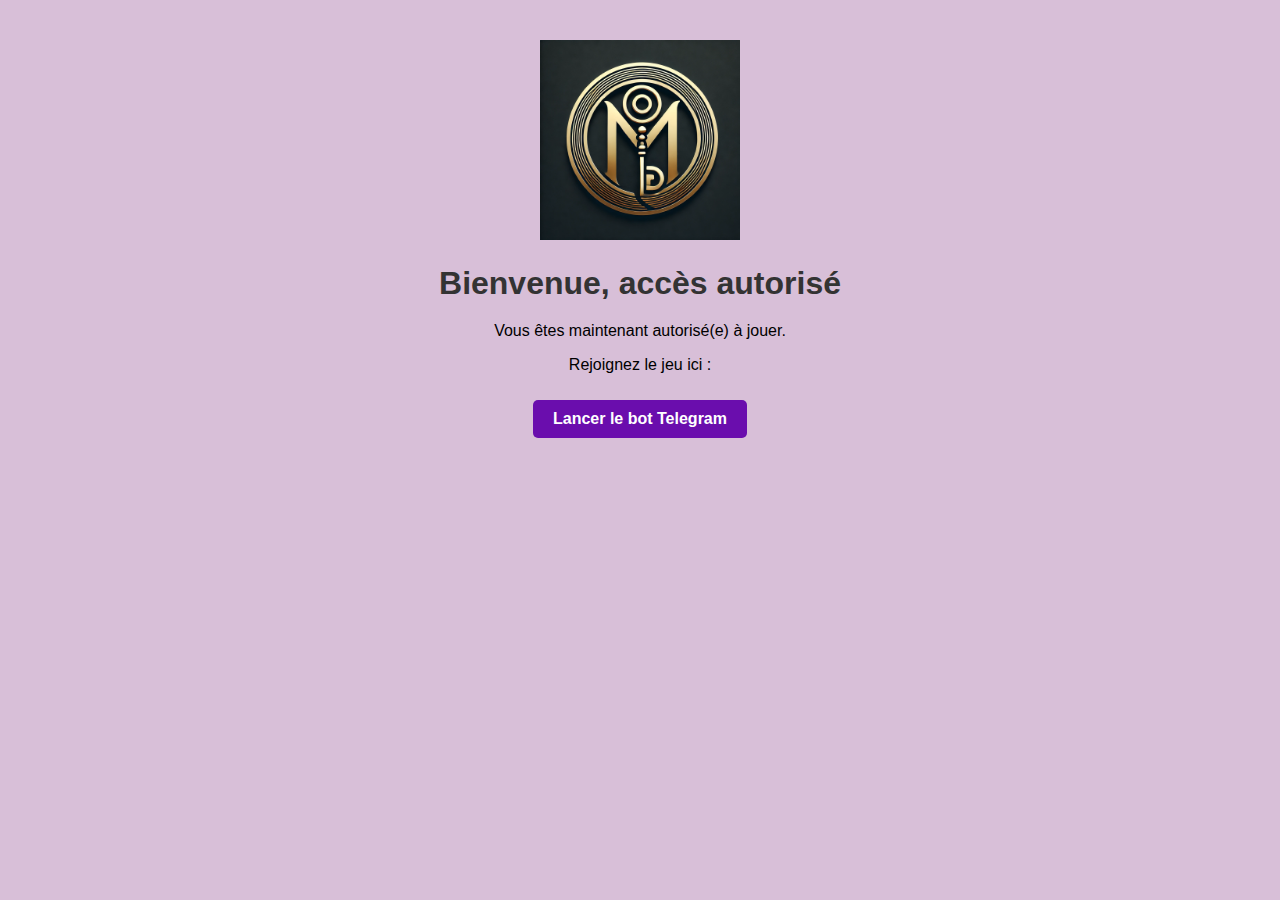
==== acces-reel.html @ 8a35f3f2 "Add files via upload" ====
<!DOCTYPE html>
<html lang="fr">
<head>
  <meta charset="UTF-8">
  <title>Accès réel au jeu</title>
  <link rel="stylesheet" href="style.css">
</head>
<body>
  <div class="header">
    <img src="images/logo-myssea.png" alt="Logo Myssea">
  </div>

  <h1>Bienvenue, accès autorisé</h1>
  <p>Vous êtes maintenant autorisé(e) à jouer.</p>
  <p>Rejoignez le jeu ici :</p>
  <p><a href="https://t.me/mysseatest_bot" target="_blank" class="button">Lancer le bot Telegram</a></p>
</body>
</html>
---- style.css ----
/* Fond général */
body {
    background-color: #D8BFD8; /* Parme doux */
    font-family: Arial, sans-serif;
    text-align: center;
    margin: 0;
    padding: 40px 20px;
}

/* En-tête et logo */
.header {
    text-align: center;
    margin-bottom: 20px;
}
.header img {
    max-width: 200px;
}

.logo-home img {
    max-width: 300px; /* Plus grand sur l'accueil */
}

/* Titres */
h1, h2 {
    color: #333;
    margin-bottom: 20px;
}

/* Navigation */
nav a {
    margin: 0 10px;
    color: #6A0DAD;
    text-decoration: none;
    font-weight: bold;
}
nav a:hover {
    text-decoration: underline;
}

/* Boutons */
.button, button {
    display: inline-block;
    background-color: #6A0DAD;
    color: white;
    padding: 10px 20px;
    text-decoration: none;
    border-radius: 5px;
    font-weight: bold;
    border: none;
    cursor: pointer;
    margin-top: 10px;
}
.button:hover, button:hover {
    background-color: #540888;
}

/* Formulaires */
form {
    max-width: 400px;
    margin: 0 auto;
    text-align: left;
}
form input, form select {
    width: 100%;
    padding: 8px;
    margin-bottom: 15px;
    border-radius: 5px;
    border: 1px solid #ccc;
}

/* Messages info/alerte */
#telegram-warning {
    background-color: #ffcccb;
    padding: 10px;
    border-radius: 5px;
    margin-bottom: 15px;
}

#verification-section {
    background-color: #e3f2fd;
    padding: 10px;
    border-radius: 5px;
    margin-top: 15px;
}
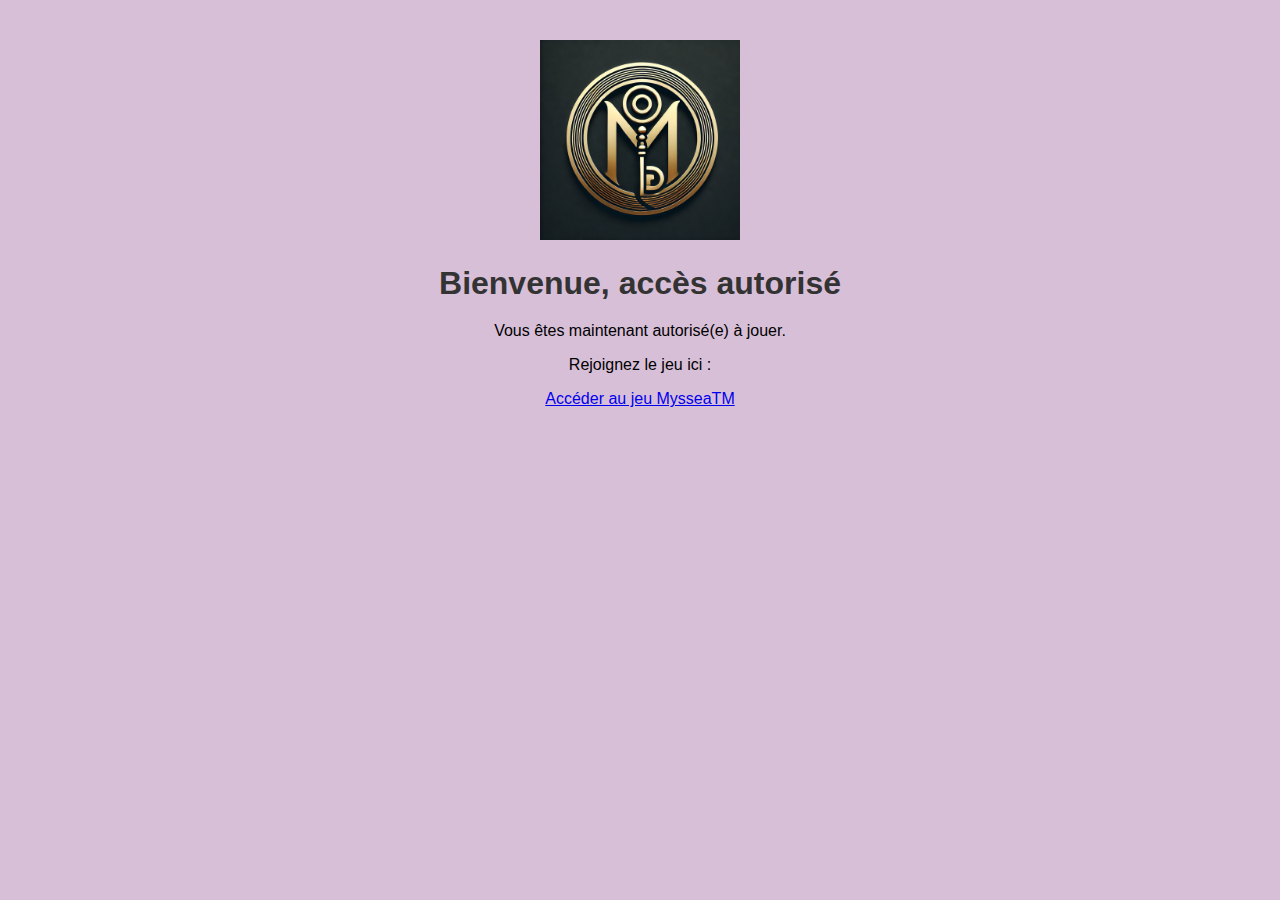
==== commit 301f62c4: "Add files via upload" ====
--- a/acces-reel.html
+++ b/acces-reel.html
@@ -13,6 +13,6 @@
   <h1>Bienvenue, accès autorisé</h1>
   <p>Vous êtes maintenant autorisé(e) à jouer.</p>
   <p>Rejoignez le jeu ici :</p>
-  <p><a href="https://t.me/mysseatest_bot" target="_blank" class="button">Lancer le bot Telegram</a></p>
+  <p><a href="https://t.me/mysseatest_bot" target="_blank">Accéder au jeu MysseaTM</a></p>
 </body>
 </html>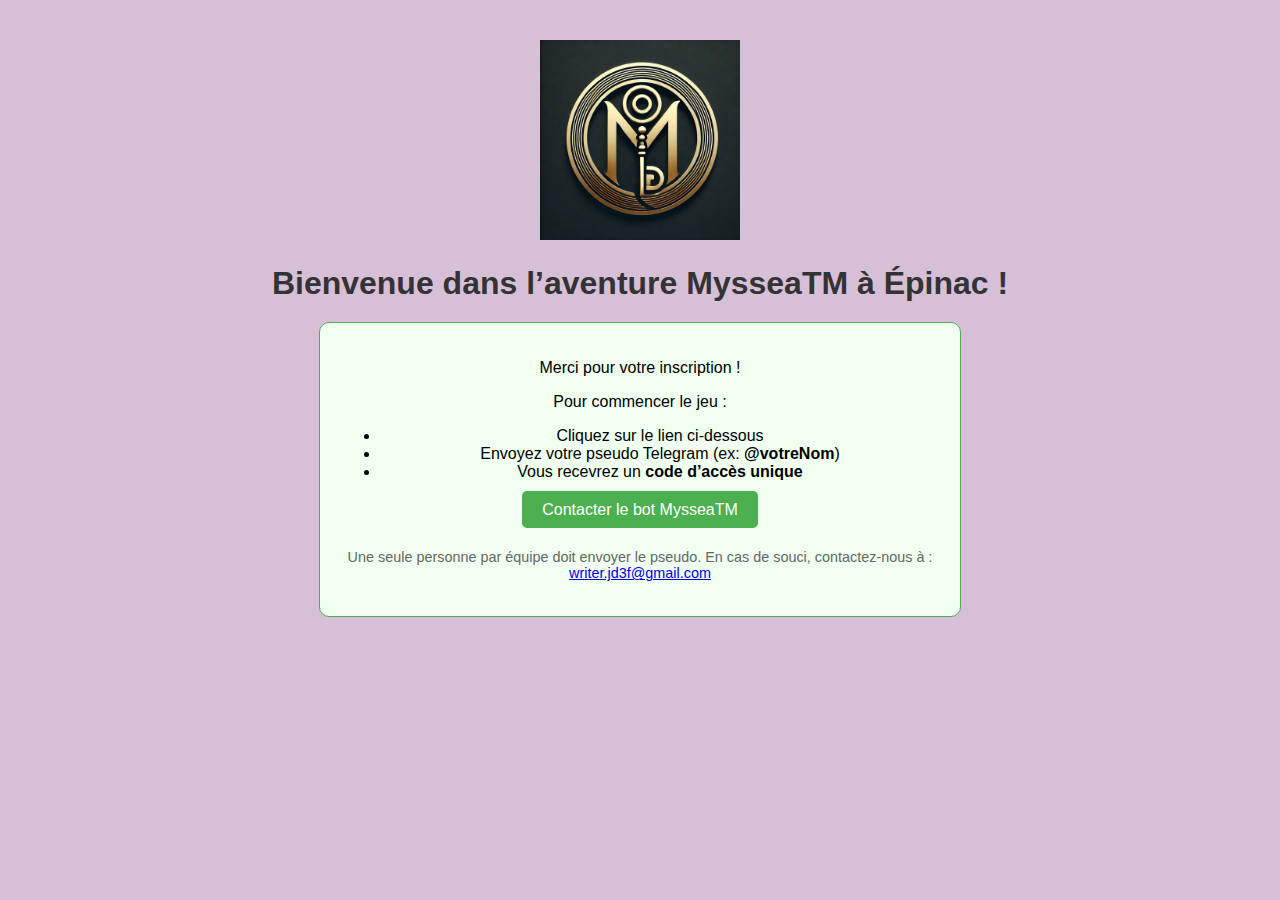
==== commit ae242859: "Add files via upload" ====
--- a/acces-reel.html
+++ b/acces-reel.html
@@ -2,17 +2,38 @@
 <html lang="fr">
 <head>
   <meta charset="UTF-8">
-  <title>Accès réel au jeu</title>
+  <meta name="viewport" content="width=device-width, initial-scale=1.0">
+  <title>Accès au Grand Jeu MysseaTM</title>
   <link rel="stylesheet" href="style.css">
 </head>
+
 <body>
   <div class="header">
     <img src="images/logo-myssea.png" alt="Logo Myssea">
   </div>
 
-  <h1>Bienvenue, accès autorisé</h1>
-  <p>Vous êtes maintenant autorisé(e) à jouer.</p>
-  <p>Rejoignez le jeu ici :</p>
-  <p><a href="https://t.me/mysseatest_bot" target="_blank">Accéder au jeu MysseaTM</a></p>
+  <h1>Bienvenue dans l’aventure MysseaTM à Épinac !</h1>
+
+  <div style="background-color: #f0fff0; padding: 20px; border: 1px solid #4CAF50; border-radius: 10px; max-width: 600px; margin: auto;">
+    <p>Merci pour votre inscription !</p>
+
+    <p>Pour commencer le jeu :</p>
+    <ul>
+      <li>Cliquez sur le lien ci-dessous</li>
+      <li>Envoyez votre pseudo Telegram (ex: <strong>@votreNom</strong>)</li>
+      <li>Vous recevrez un <strong>code d’accès unique</strong></li>
+    </ul>
+
+    <p style="text-align: center; margin-top: 20px;">
+      <a href="https://t.me/mysseatest_bot" target="_blank" style="background-color: #4CAF50; color: white; padding: 10px 20px; border-radius: 5px; text-decoration: none;">
+        Contacter le bot MysseaTM
+      </a>
+    </p>
+
+    <p style="margin-top: 30px; font-size: 0.9em; color: #666;">
+      Une seule personne par équipe doit envoyer le pseudo. 
+      En cas de souci, contactez-nous à : <a href="mailto:writer.jd3f@gmail.com">writer.jd3f@gmail.com</a>
+    </p>
+  </div>
 </body>
-</html>+</html>
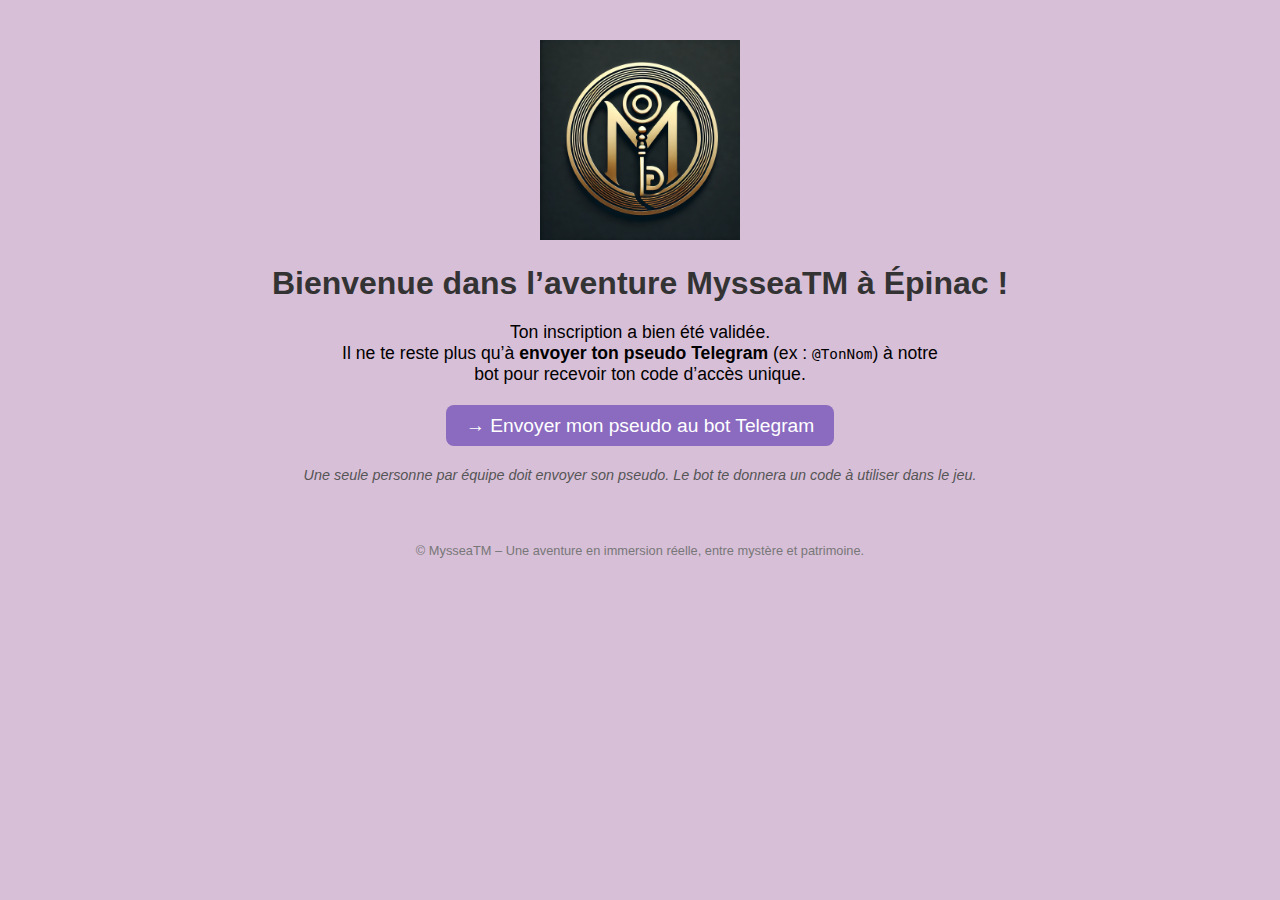
==== commit 25f33bbc: "Add files via upload" ====
--- a/acces-reel.html
+++ b/acces-reel.html
@@ -3,10 +3,9 @@
 <head>
   <meta charset="UTF-8">
   <meta name="viewport" content="width=device-width, initial-scale=1.0">
-  <title>Accès au Grand Jeu MysseaTM</title>
+  <title>Bienvenue chez MysseaTM</title>
   <link rel="stylesheet" href="style.css">
 </head>
-
 <body>
   <div class="header">
     <img src="images/logo-myssea.png" alt="Logo Myssea">
@@ -14,26 +13,23 @@
 
   <h1>Bienvenue dans l’aventure MysseaTM à Épinac !</h1>
 
-  <div style="background-color: #f0fff0; padding: 20px; border: 1px solid #4CAF50; border-radius: 10px; max-width: 600px; margin: auto;">
-    <p>Merci pour votre inscription !</p>
+  <p style="max-width: 600px; margin: auto; font-size: 1.1em;">
+    Ton inscription a bien été validée.<br>
+    Il ne te reste plus qu’à <strong>envoyer ton pseudo Telegram</strong> (ex : <code>@TonNom</code>) à notre bot pour recevoir ton code d’accès unique.
+  </p>
 
-    <p>Pour commencer le jeu :</p>
-    <ul>
-      <li>Cliquez sur le lien ci-dessous</li>
-      <li>Envoyez votre pseudo Telegram (ex: <strong>@votreNom</strong>)</li>
-      <li>Vous recevrez un <strong>code d’accès unique</strong></li>
-    </ul>
+  <p style="margin-top: 30px;">
+    <a href="https://t.me/mysseatest_bot" target="_blank" style="font-size: 1.2em; background-color: #8a6bbf; color: white; padding: 10px 20px; border-radius: 8px; text-decoration: none;">
+      → Envoyer mon pseudo au bot Telegram
+    </a>
+  </p>
 
-    <p style="text-align: center; margin-top: 20px;">
-      <a href="https://t.me/mysseatest_bot" target="_blank" style="background-color: #4CAF50; color: white; padding: 10px 20px; border-radius: 5px; text-decoration: none;">
-        Contacter le bot MysseaTM
-      </a>
-    </p>
+  <p style="margin-top: 30px; font-style: italic; font-size: 0.9em; color: #555;">
+    Une seule personne par équipe doit envoyer son pseudo. Le bot te donnera un code à utiliser dans le jeu.
+  </p>
 
-    <p style="margin-top: 30px; font-size: 0.9em; color: #666;">
-      Une seule personne par équipe doit envoyer le pseudo. 
-      En cas de souci, contactez-nous à : <a href="mailto:writer.jd3f@gmail.com">writer.jd3f@gmail.com</a>
-    </p>
-  </div>
+  <footer style="margin-top: 60px; font-size: 0.8em; color: #777;">
+    © MysseaTM – Une aventure en immersion réelle, entre mystère et patrimoine.
+  </footer>
 </body>
 </html>
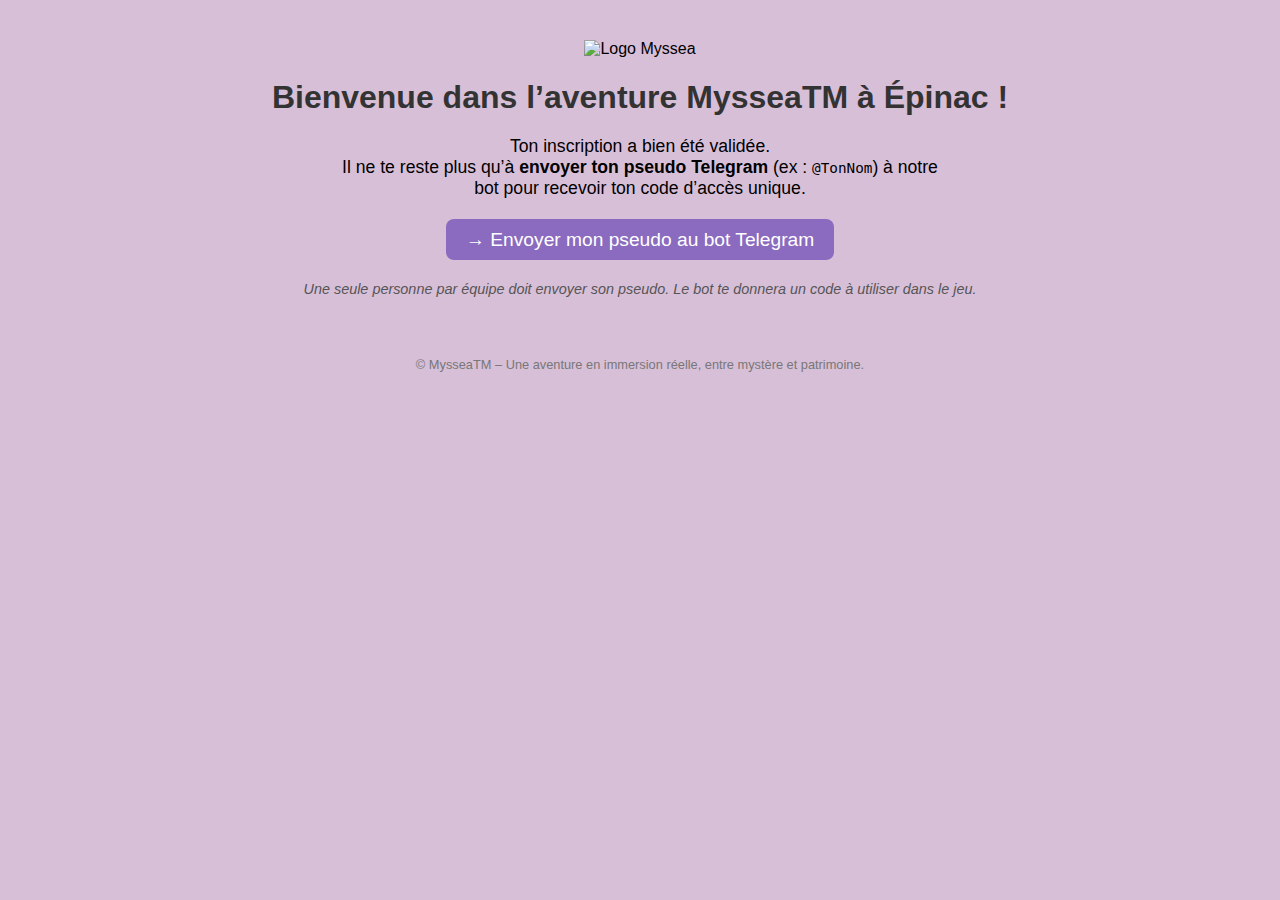
==== commit e5d9da21: "Add files via upload" ====
--- a/acces-reel.html
+++ b/acces-reel.html
@@ -8,7 +8,7 @@
 </head>
 <body>
   <div class="header">
-    <img src="images/logo-myssea.png" alt="Logo Myssea">
+    <img src="images/logo-myssea.jpg" alt="Logo Myssea">
   </div>
 
   <h1>Bienvenue dans l’aventure MysseaTM à Épinac !</h1>
